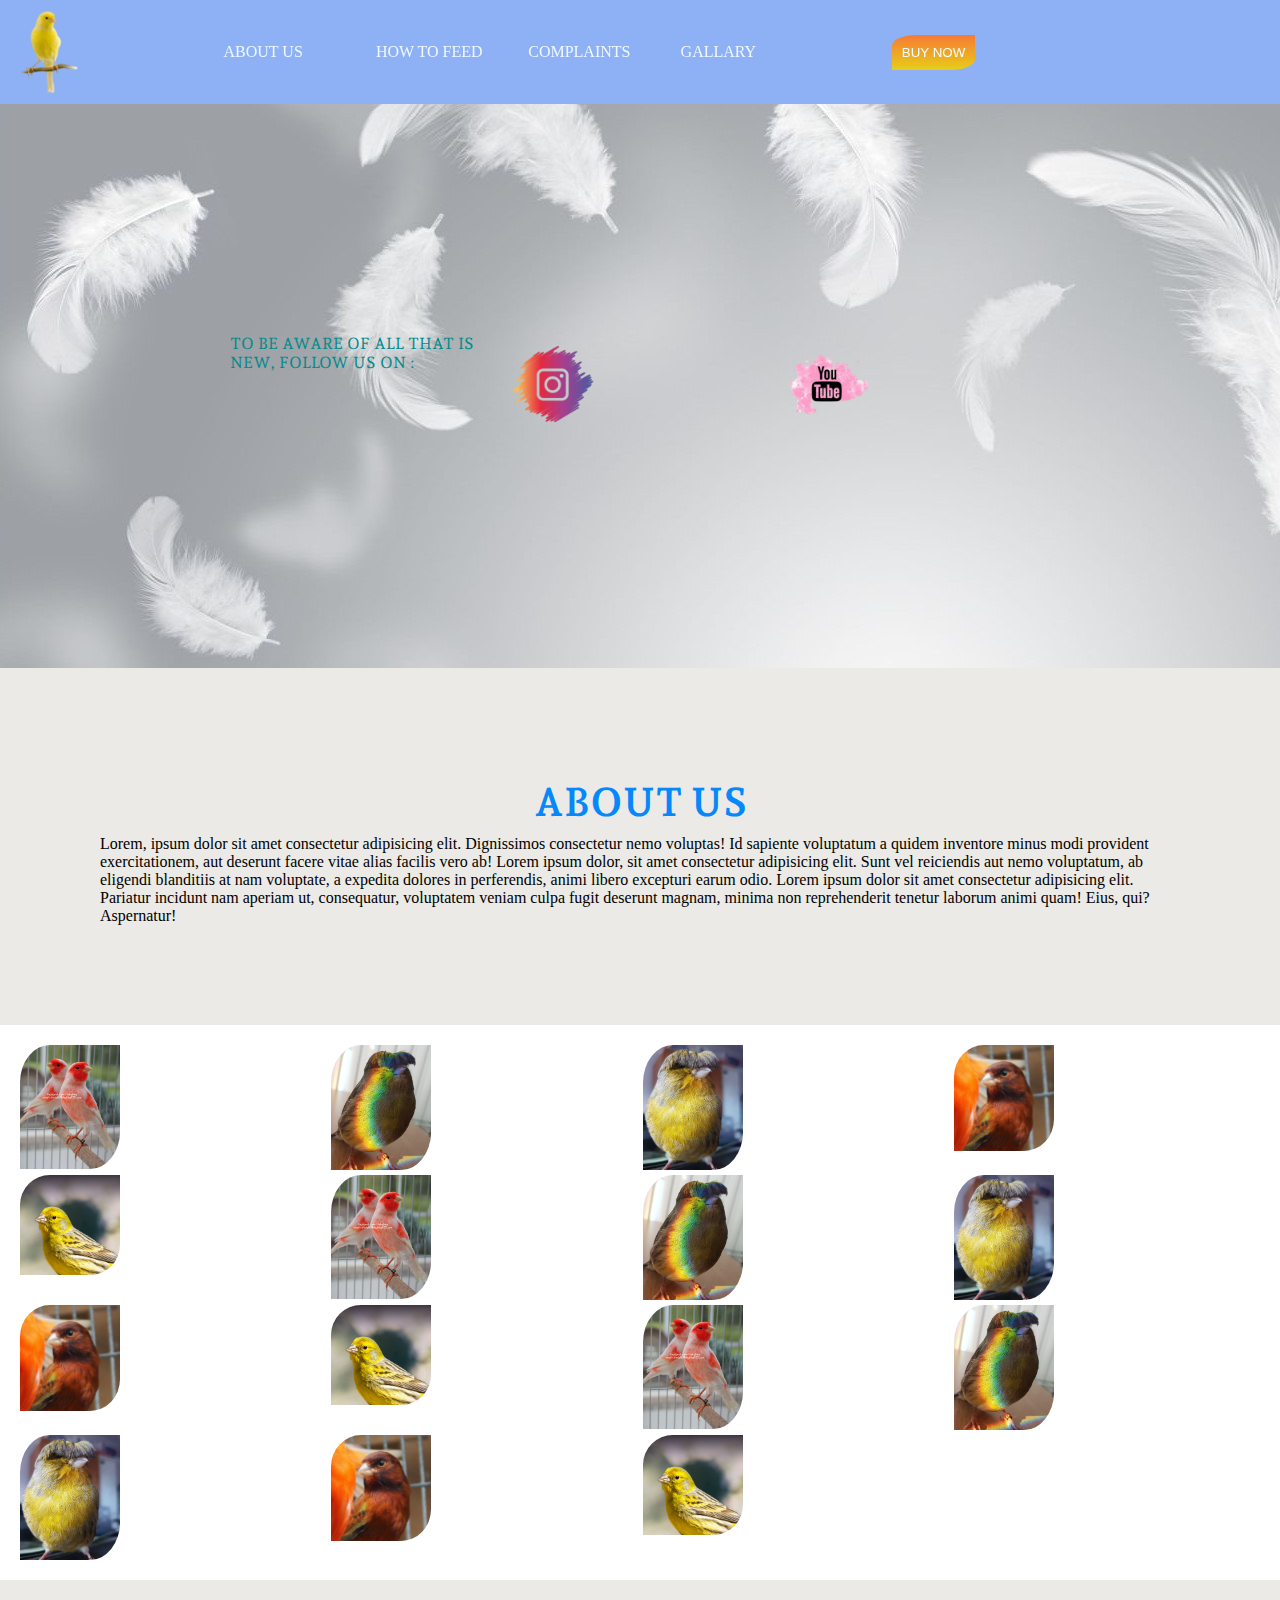
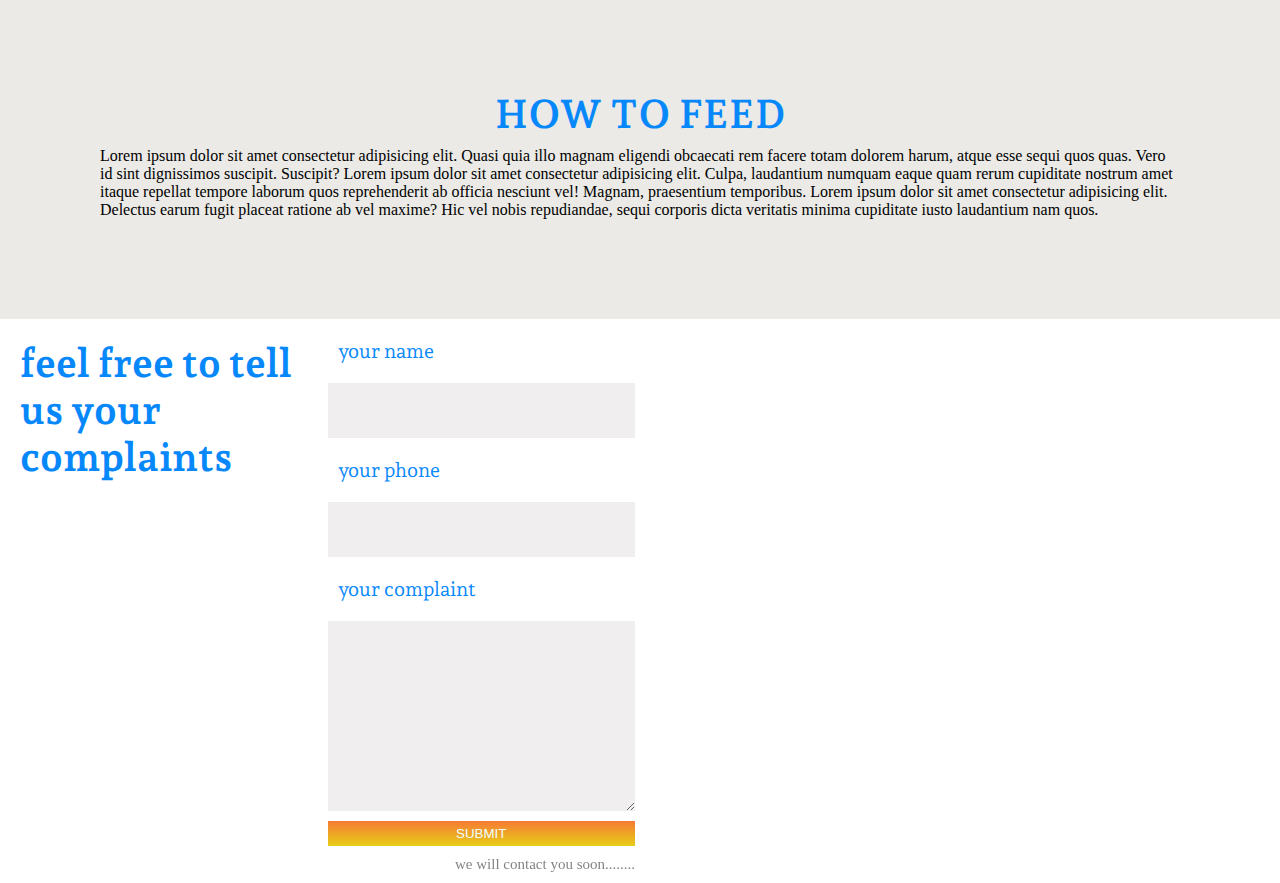
==== canary store/index.html @ 11f329b9 "getting started" ====
<!DOCTYPE html>
<html>
    <head>
        <title>canary</title>
        <link rel="preconnect" href="https://fonts.googleapis.com">
<link rel="preconnect" href="https://fonts.gstatic.com" crossorigin>
<link href="https://fonts.googleapis.com/css2?family=Andada+Pro:ital,wght@1,500&display=swap" rel="stylesheet">
        <link rel="stylesheet" href="style.css">
    </head>
    <body>
        <div class="container">
             <header>
                 <nav>
                     <a href="index.html">
                     <img src="images/logo-canary.png" width="100px">
                     
                     </a>
                     <a href="#about-us" class="link-hover">ABOUT US</a>
                        <a href="#div-feed" class="link-hover">HOW TO FEED</a>
                        <a href="#div-complaints" class="link-hover">COMPLAINTS</a>
                        <a href="#galary" class="link-hover">GALLARY</a>
                        <a href="buy-now.html" id="buy-now-btn">
                            <button>BUY NOW</button>
                        </a>
                    
                    
                     
                 </nav>
             </header>
             <section>
               <span> To be aware of all that is new, follow us on :</span>
               <a href="instagram.com">
               <img src="images/insta2.png" ></a>
               <a href="youtube.com">
               <img src="images/youtube.png"></a>
             </section>
             <div class="div-about" id="about-us">
               <h6>ABOUT US</h6>
               Lorem, ipsum dolor sit amet consectetur adipisicing elit. Dignissimos consectetur nemo voluptas! Id sapiente voluptatum a quidem inventore minus modi provident exercitationem, aut deserunt facere vitae alias facilis vero ab!
               Lorem ipsum dolor, sit amet consectetur adipisicing elit. Sunt vel reiciendis aut nemo voluptatum, ab eligendi blanditiis at nam voluptate, a expedita dolores in perferendis, animi libero excepturi earum odio.
               Lorem ipsum dolor sit amet consectetur adipisicing elit. Pariatur incidunt nam aperiam ut, consequatur, voluptatem veniam culpa fugit deserunt magnam, minima non reprehenderit tenetur laborum animi quam! Eius, qui? Aspernatur!

             </div>
             <div  id="galary">
                     <div class="picture">

                       <img src="images/red-white-canary.png">
                       
                       <img src="images/colored-canary.png">
                       
                       <img src="images/hair-hat-canary.jpg">

                       <img src="images/brown-canary.jpg">
                       <img src="images/black-yellow-canary.png">

                       <img src="images/red-white-canary.png">
                       
                       <img src="images/colored-canary.png">
                       
                       <img src="images/hair-hat-canary.jpg">

                       <img src="images/brown-canary.jpg">
                       <img src="images/black-yellow-canary.png">
                       <img src="images/red-white-canary.png">
                       
                       <img src="images/colored-canary.png">
                       
                       <img src="images/hair-hat-canary.jpg">

                       <img src="images/brown-canary.jpg">
                       <img src="images/black-yellow-canary.png">

                       
             </div>

             
        
        </div>
        <div class="feed" id="div-feed">
          <h6>HOW TO FEED </h6>
          Lorem ipsum dolor sit amet consectetur adipisicing elit. Quasi quia illo magnam eligendi obcaecati rem facere totam dolorem harum, atque esse sequi quos quas. Vero id sint dignissimos suscipit. Suscipit?
          Lorem ipsum dolor sit amet consectetur adipisicing elit. Culpa, laudantium numquam eaque quam rerum cupiditate nostrum amet itaque repellat tempore laborum quos reprehenderit ab officia nesciunt vel! Magnam, praesentium temporibus.
          Lorem ipsum dolor sit amet consectetur adipisicing elit. Delectus earum fugit placeat ratione ab vel maxime? Hic vel nobis repudiandae, sequi corporis dicta veritatis minima cupiditate iusto laudantium nam quos.

        </div>
        <div class="complaints" id="div-complaints">
          <h6>feel free to tell us your complaints</h6>
          <form action="#">
            <label for="">your name</label>
            <input type="text">
            <label for="">your phone</label>
            <input type="text">
            <label for="">your complaint</label>
            <textarea  cols="30" rows="10"></textarea>
            <button type="submit" class="submit-btn">SUBMIT</button>
            <p>
              we will contact you soon........
            </p>
          </form>
          
        </div>
        
    </body>
</html>
---- canary store/style.css ----
*{
    margin: 0;
    padding: 0;
    box-sizing: border-box;
    
}
/* body{
    background-color: rgba(245, 245, 245, 0.932);

} */


header{
  position: sticky;
  top: 0;
  
}

nav{
    background-color: rgba(83, 137, 238, 0.664);
    display: grid;
    grid-template-columns: 3fr repeat(7,2fr);
    column-gap: 10px;
    
}
a{
  text-decoration: none;
  justify-self: flex-start;
  color: aliceblue;
  align-self: center;
  /* padding-top: 20px; */
  
}
a.link-hover:hover{
       width: fit-content;
       height: fit-content;
       color: rgb(231 ,206 ,23);
       border: 2px rgba(255, 255, 255, 0.87);
       background-color: rgba(255, 255, 255, 0.87);
       border-radius: 30% 0 30% 0;
       padding: 7px;
}
#buy-now-btn{
  justify-self: flex-end;
  
  
}
#buy-now-btn button{
  background: transparent;
  border: none;
  color: azure;
  background:linear-gradient(rgb(246, 122, 53),rgb(231 ,206 ,23)) ;
  cursor: pointer;
  padding: 10px;
  border-radius: 30% 0 30% 0;
}
section{
  display: grid;
  grid-template-columns: repeat(3,5fr);
    padding: 230px;
  background: url("images/backgroundd2.jpg");
  justify-content: center;
}
span{
  
  text-transform: uppercase;
  font-family: 'Andada Pro', serif;
  font-size: 5fr;
  color: darkcyan;
  
  
}
section img{
  width: 100px;
 
}
div.div-about{
  display: grid;
  width: fit-content;
  height: fit-content;
  padding: 100px;
  background-color: rgb(235, 234, 230);
}
h6{
  font-family: 'Andada Pro', serif;
    font-size: 40px;
    color: rgb(7, 136, 250);
    justify-self: center;
    padding: 10px;
    
}
div.picture{
  display: grid;
  grid-template-columns: repeat(4,10fr);
  /* grid-auto-rows: auto; */
  /* grid-auto-columns: auto; */
  
  padding: 20px;
  gap: 5px;
}
div.picture img{
  width: 100px;
  border-radius: 30% 0 30% 0;
}
.feed{
  display: grid;
  width: fit-content;
  height: fit-content;
  padding: 100px;
  background-color: rgb(235, 234, 230);
}
.complaints{
  display: grid;
  grid-template-columns: repeat(4,12fr);
  justify-content: center;
  padding: 10px;
  gap: 10px;
}
form{
  display: grid;
  row-gap: 10px;
  /* grid-template-columns: repeat(4,10fr); */
}
input,textarea{
  /* text-decoration-style: none; */
  background-color: rgb(240, 238, 238);
  border: none;
  border-style: none;
  padding: 20px;
}
label{
  font-family: 'Andada Pro', serif;
    font-size: 20px;
    color: rgb(7, 136, 250);
    padding: 10px;
}
button.submit-btn{
  background: transparent;
  border: none;
  color: azure;
  background:linear-gradient(rgb(246, 122, 53),rgb(231 ,206 ,23)) ;
  
  padding: 5px;
  /* border-radius: 30% 0 30% 0; */
}
p{
  opacity: .5;
  font-size: 15px;
  color: black;
  justify-self: flex-end;
}
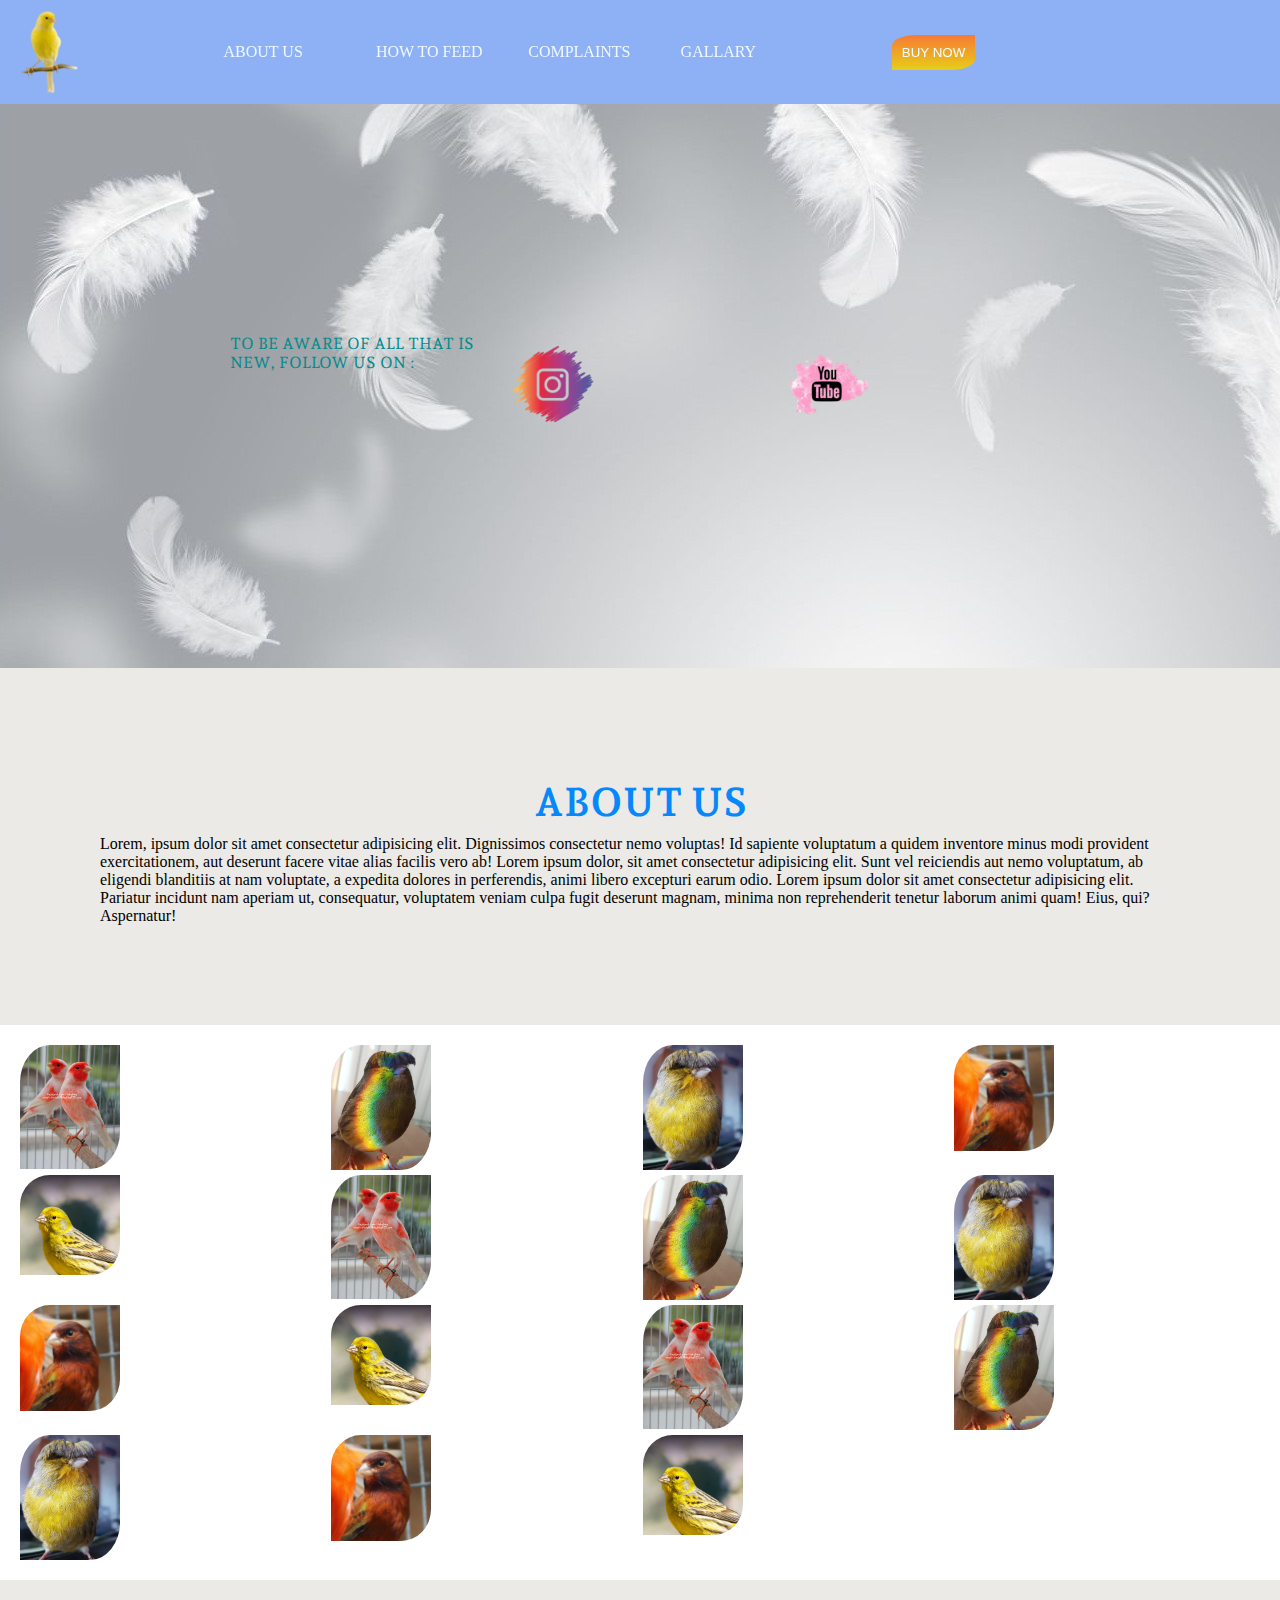
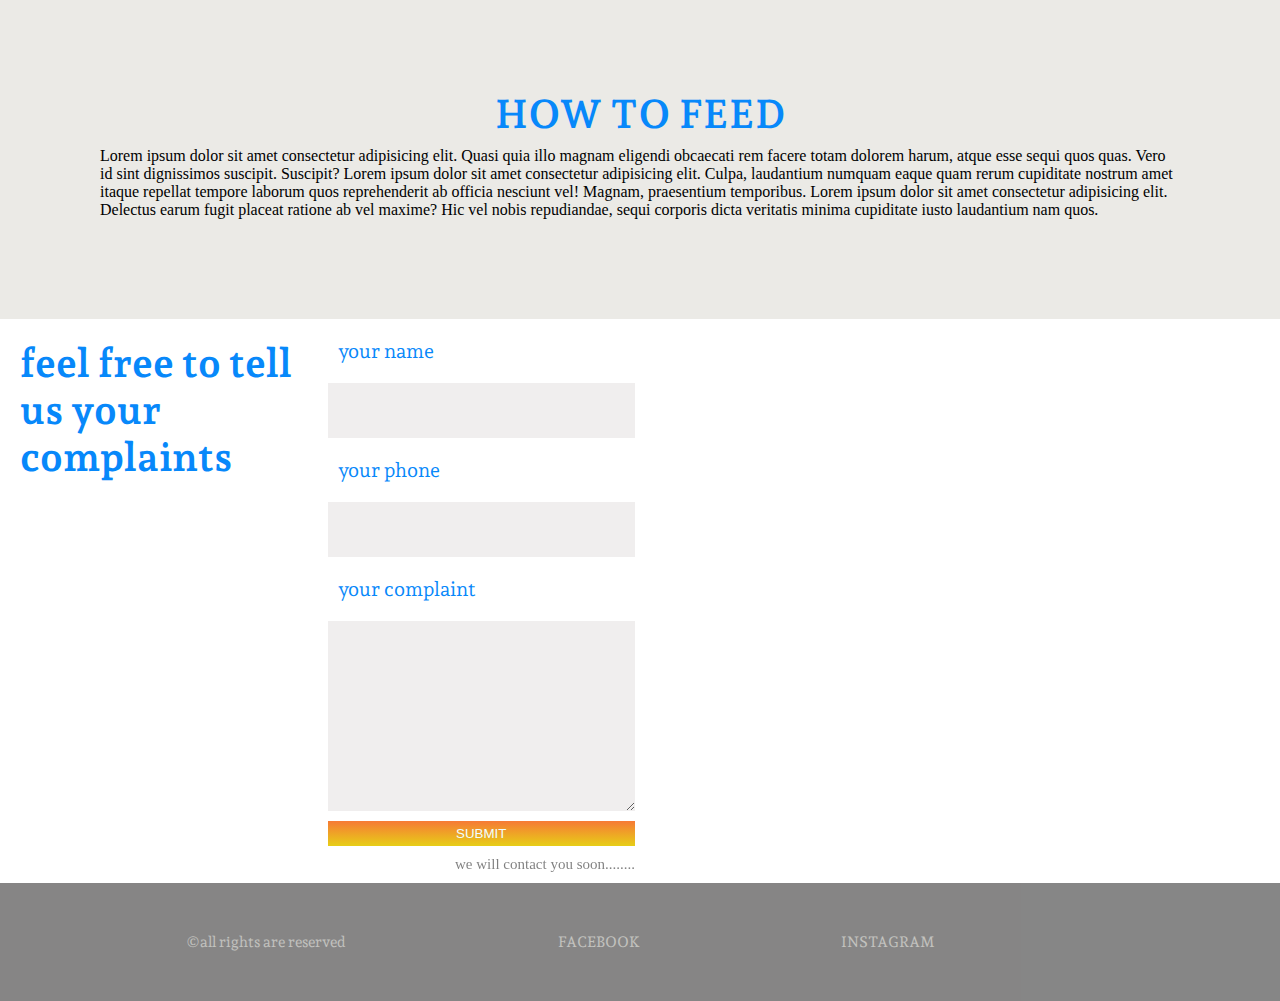
==== commit 22b32e50: "finish design" ====
--- a/canary store/index.html
+++ b/canary store/index.html
@@ -1,10 +1,10 @@
 <!DOCTYPE html>
 <html>
     <head>
-        <title>canary</title>
+        <title>canaria</title>
+        <link rel="shortcut icon" href="images/logo-canary.png" type="image/x-icon">
         <link rel="preconnect" href="https://fonts.googleapis.com">
-<link rel="preconnect" href="https://fonts.gstatic.com" crossorigin>
-<link href="https://fonts.googleapis.com/css2?family=Andada+Pro:ital,wght@1,500&display=swap" rel="stylesheet">
+        <link rel="preconnect" href="https://fonts.gstatic.com" crossorigin><link href="https://fonts.googleapis.com/css2?family=Andada+Pro:ital,wght@1,500&display=swap" rel="stylesheet">
         <link rel="stylesheet" href="style.css">
     </head>
     <body>
@@ -13,7 +13,6 @@
                  <nav>
                      <a href="index.html">
                      <img src="images/logo-canary.png" width="100px">
-                     
                      </a>
                      <a href="#about-us" class="link-hover">ABOUT US</a>
                         <a href="#div-feed" class="link-hover">HOW TO FEED</a>
@@ -21,10 +20,7 @@
                         <a href="#galary" class="link-hover">GALLARY</a>
                         <a href="buy-now.html" id="buy-now-btn">
                             <button>BUY NOW</button>
-                        </a>
-                    
-                    
-                     
+                        </a> 
                  </nav>
              </header>
              <section>
@@ -68,13 +64,8 @@
                        <img src="images/hair-hat-canary.jpg">
 
                        <img src="images/brown-canary.jpg">
-                       <img src="images/black-yellow-canary.png">
-
-                       
+                       <img src="images/black-yellow-canary.png">      
              </div>
-
-             
-        
         </div>
         <div class="feed" id="div-feed">
           <h6>HOW TO FEED </h6>
@@ -99,6 +90,13 @@
           </form>
           
         </div>
+        <footer>
+          <p>
+            &copy;all rights are reserved
+          </p>
+          <p>FACEBOOK</p>
+          <P>INSTAGRAM</P>
+        </footer>
         
     </body>
 </html>--- a/canary store/style.css
+++ b/canary store/style.css
@@ -3,34 +3,23 @@
     margin: 0;
     padding: 0;
     box-sizing: border-box;
-    
 }
-/* body{
-    background-color: rgba(245, 245, 245, 0.932);
-
-} */
-
 
 header{
   position: sticky;
   top: 0;
-  
 }
-
 nav{
     background-color: rgba(83, 137, 238, 0.664);
     display: grid;
     grid-template-columns: 3fr repeat(7,2fr);
     column-gap: 10px;
-    
 }
 a{
   text-decoration: none;
   justify-self: flex-start;
   color: aliceblue;
   align-self: center;
-  /* padding-top: 20px; */
-  
 }
 a.link-hover:hover{
        width: fit-content;
@@ -43,8 +32,6 @@
 }
 #buy-now-btn{
   justify-self: flex-end;
-  
-  
 }
 #buy-now-btn button{
   background: transparent;
@@ -63,17 +50,13 @@
   justify-content: center;
 }
 span{
-  
   text-transform: uppercase;
   font-family: 'Andada Pro', serif;
   font-size: 5fr;
   color: darkcyan;
-  
-  
 }
 section img{
   width: 100px;
- 
 }
 div.div-about{
   display: grid;
@@ -88,14 +71,10 @@
     color: rgb(7, 136, 250);
     justify-self: center;
     padding: 10px;
-    
 }
 div.picture{
   display: grid;
   grid-template-columns: repeat(4,10fr);
-  /* grid-auto-rows: auto; */
-  /* grid-auto-columns: auto; */
-  
   padding: 20px;
   gap: 5px;
 }
@@ -120,10 +99,8 @@
 form{
   display: grid;
   row-gap: 10px;
-  /* grid-template-columns: repeat(4,10fr); */
 }
 input,textarea{
-  /* text-decoration-style: none; */
   background-color: rgb(240, 238, 238);
   border: none;
   border-style: none;
@@ -140,13 +117,41 @@
   border: none;
   color: azure;
   background:linear-gradient(rgb(246, 122, 53),rgb(231 ,206 ,23)) ;
-  
   padding: 5px;
-  /* border-radius: 30% 0 30% 0; */
 }
 p{
   opacity: .5;
   font-size: 15px;
   color: black;
   justify-self: flex-end;
+}
+footer{
+  display: grid;
+  grid-template-columns: repeat(4,10fr);
+  justify-content: center;
+  align-content: flex-end;
+  background-color: rgb(14, 13, 13);
+  opacity: .5;
+  padding: 50px;
+}
+footer p{
+  font-size: 15px;
+  font-family: 'Andada Pro', serif;
+  color: ivory;
+}
+/* buy now page */
+div.get-order{
+      display: grid;
+      /* grid-template-columns: repeat(5,5fr); */
+      padding: 150px;
+}
+#contain{
+  display: grid;
+}
+p#buy{
+    font-family: 'Andada Pro', serif;
+    font-size: 20px;
+    color: rgb(7, 136, 250);
+    padding: 20px;
+    justify-self: center;
 }